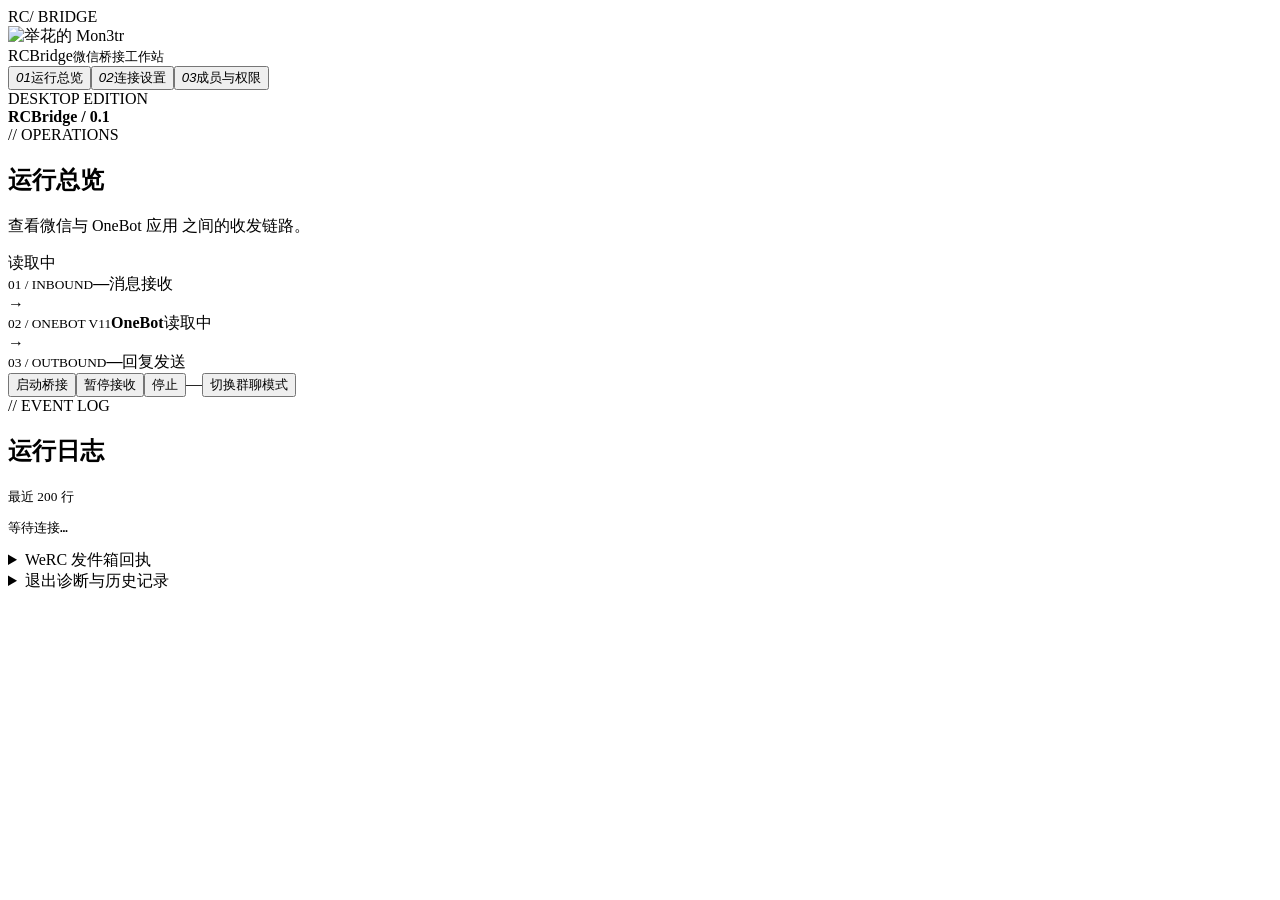
==== desktop/ui/index.html @ e33189b1 "Record RCBridge 0.1.0 standalone source baseline" ====
<!doctype html><html lang="zh-CN" data-ef-variant="site"><meta charset="utf-8"><meta name="viewport" content="width=device-width,initial-scale=1"><title>RCBridge</title><link rel="icon" href="/icon.png"><link rel="stylesheet" href="/theme.css"><body>
<aside><div class="series">RC<span>/</span> BRIDGE</div><div class="brand"><img src="/icon.png" width="58" height="58" alt="举花的 Mon3tr"><div>RCBridge<small>微信桥接工作站</small></div></div><nav aria-label="工作区"><button class="nav-item active" data-tab="dashboard" onclick="switchTab('dashboard')"><i>01</i>运行总览</button><button class="nav-item" data-tab="settings" onclick="switchTab('settings')"><i>02</i>连接设置</button><button class="nav-item" data-tab="members" onclick="switchTab('members')"><i>03</i>成员与权限</button></nav><footer>DESKTOP EDITION<br><strong>RCBridge / 0.1</strong></footer></aside>
<main><section class="tab-page active" id="page-dashboard"><div class="kicker">// OPERATIONS</div><header><div><h1>运行总览</h1><p>查看微信与 OneBot 应用 之间的收发链路。</p></div><span class="badge" id="statusText">读取中</span></header>
<div class="route" aria-label="消息链路"><div><small>01 / INBOUND</small><strong id="recvStatus">—</strong><span id="recvDetail">消息接收</span></div><b>→</b><div><small>02 / ONEBOT V11</small><strong>OneBot</strong><span id="obStatus">读取中</span></div><b>→</b><div><small>03 / OUTBOUND</small><strong id="sendMethod">—</strong><span>回复发送</span></div></div>
<div class="toolbar actions"><button class="primary" id="btnStart" onclick="action('start')">启动桥接</button><button id="btnPause" onclick="action('pause')">暂停接收</button><button id="btnResume" onclick="action('resume')" hidden>恢复接收</button><button id="btnStop" onclick="action('stop')">停止</button><span class="spacer"></span><span id="modeStatus">—</span><button onclick="action('mode')">切换群聊模式</button></div>
<div class="sectiontitle"><div><div class="kicker">// EVENT LOG</div><h2>运行日志</h2></div><small>最近 200 行</small></div><pre id="log" class="log-box" aria-label="运行日志">等待连接…</pre>
<details class="diag"><summary>WeRC 发件箱回执</summary><p>只查询最近 25 个任务，不创建、提交或重试。</p><button onclick="inspectOutbox()">读取回执</button><pre id="receipts">尚未查询</pre></details><details class="diag"><summary>退出诊断与历史记录</summary><dl><dt>上次退出</dt><dd id="erLast">—</dd><dt>运行时长</dt><dd id="erUptime">—</dd><dt>当前阶段</dt><dd id="erPhase">—</dd></dl><button onclick="loadExitReason()">刷新诊断</button><pre id="erHistory"></pre></details></section>
<!--SETTINGS--><!--MEMBERS--></main><div id="toast" role="status" class="toast"></div><script src="/common.js"></script><script src="/settings.js"></script><script src="/members.js"></script><script src="/dashboard.js"></script></body></html>
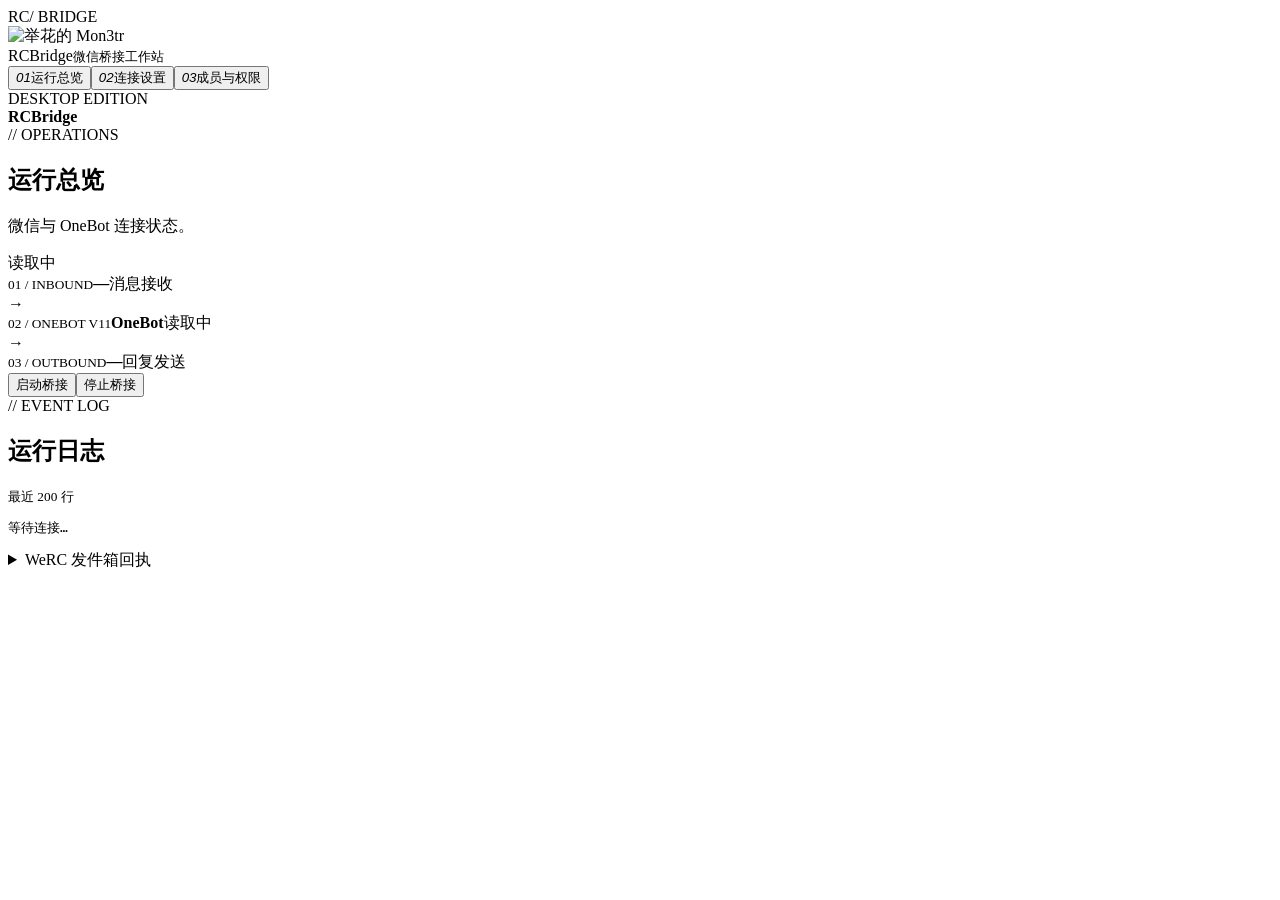
==== commit 8c2aa504: "Discover WeRC groups from recent observations and simplify desktop controls" ====
--- a/desktop/ui/index.html
+++ b/desktop/ui/index.html
@@ -1,8 +1,8 @@
 <!doctype html><html lang="zh-CN" data-ef-variant="site"><meta charset="utf-8"><meta name="viewport" content="width=device-width,initial-scale=1"><title>RCBridge</title><link rel="icon" href="/icon.png"><link rel="stylesheet" href="/theme.css"><body>
-<aside><div class="series">RC<span>/</span> BRIDGE</div><div class="brand"><img src="/icon.png" width="58" height="58" alt="举花的 Mon3tr"><div>RCBridge<small>微信桥接工作站</small></div></div><nav aria-label="工作区"><button class="nav-item active" data-tab="dashboard" onclick="switchTab('dashboard')"><i>01</i>运行总览</button><button class="nav-item" data-tab="settings" onclick="switchTab('settings')"><i>02</i>连接设置</button><button class="nav-item" data-tab="members" onclick="switchTab('members')"><i>03</i>成员与权限</button></nav><footer>DESKTOP EDITION<br><strong>RCBridge / 0.1</strong></footer></aside>
-<main><section class="tab-page active" id="page-dashboard"><div class="kicker">// OPERATIONS</div><header><div><h1>运行总览</h1><p>查看微信与 OneBot 应用 之间的收发链路。</p></div><span class="badge" id="statusText">读取中</span></header>
+<aside><div class="series">RC<span>/</span> BRIDGE</div><div class="brand"><img src="/icon.png" width="58" height="58" alt="举花的 Mon3tr"><div>RCBridge<small>微信桥接工作站</small></div></div><nav aria-label="工作区"><button class="nav-item active" data-tab="dashboard" onclick="switchTab('dashboard')"><i>01</i>运行总览</button><button class="nav-item" data-tab="settings" onclick="switchTab('settings')"><i>02</i>连接设置</button><button class="nav-item" data-tab="members" onclick="switchTab('members')"><i>03</i>成员与权限</button></nav><footer>DESKTOP EDITION<br><strong>RCBridge <span id="displayVersion"></span></strong></footer></aside>
+<main><section class="tab-page active" id="page-dashboard"><div class="kicker">// OPERATIONS</div><header><div><h1>运行总览</h1><p>微信与 OneBot 连接状态。</p></div><span class="badge" id="statusText">读取中</span></header>
 <div class="route" aria-label="消息链路"><div><small>01 / INBOUND</small><strong id="recvStatus">—</strong><span id="recvDetail">消息接收</span></div><b>→</b><div><small>02 / ONEBOT V11</small><strong>OneBot</strong><span id="obStatus">读取中</span></div><b>→</b><div><small>03 / OUTBOUND</small><strong id="sendMethod">—</strong><span>回复发送</span></div></div>
-<div class="toolbar actions"><button class="primary" id="btnStart" onclick="action('start')">启动桥接</button><button id="btnPause" onclick="action('pause')">暂停接收</button><button id="btnResume" onclick="action('resume')" hidden>恢复接收</button><button id="btnStop" onclick="action('stop')">停止</button><span class="spacer"></span><span id="modeStatus">—</span><button onclick="action('mode')">切换群聊模式</button></div>
+<div class="toolbar actions"><button class="primary" id="btnStart" onclick="action('start')">启动桥接</button><button id="btnStop" onclick="action('stop')">停止桥接</button></div>
 <div class="sectiontitle"><div><div class="kicker">// EVENT LOG</div><h2>运行日志</h2></div><small>最近 200 行</small></div><pre id="log" class="log-box" aria-label="运行日志">等待连接…</pre>
-<details class="diag"><summary>WeRC 发件箱回执</summary><p>只查询最近 25 个任务，不创建、提交或重试。</p><button onclick="inspectOutbox()">读取回执</button><pre id="receipts">尚未查询</pre></details><details class="diag"><summary>退出诊断与历史记录</summary><dl><dt>上次退出</dt><dd id="erLast">—</dd><dt>运行时长</dt><dd id="erUptime">—</dd><dt>当前阶段</dt><dd id="erPhase">—</dd></dl><button onclick="loadExitReason()">刷新诊断</button><pre id="erHistory"></pre></details></section>
+<details class="diag"><summary>WeRC 发件箱回执</summary><p>查看最近 25 条发送任务。</p><button onclick="inspectOutbox()">读取回执</button><pre id="receipts">尚未查询</pre></details></section>
 <!--SETTINGS--><!--MEMBERS--></main><div id="toast" role="status" class="toast"></div><script src="/common.js"></script><script src="/settings.js"></script><script src="/members.js"></script><script src="/dashboard.js"></script></body></html>
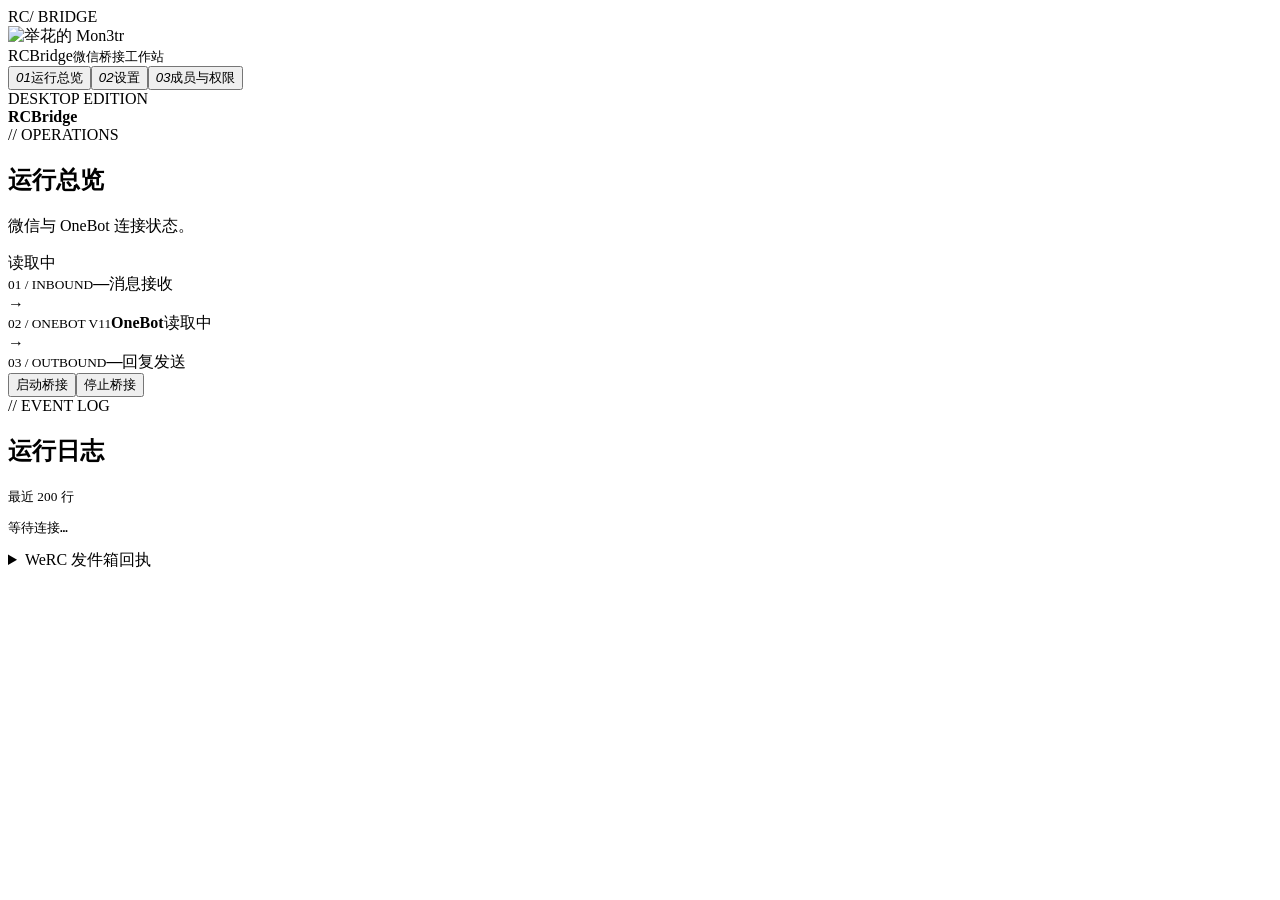
==== commit f6c9c3bd: "Add RCBridge startup settings and restore native sessions" ====
--- a/desktop/ui/index.html
+++ b/desktop/ui/index.html
@@ -1,5 +1,5 @@
 <!doctype html><html lang="zh-CN" data-ef-variant="site"><meta charset="utf-8"><meta name="viewport" content="width=device-width,initial-scale=1"><title>RCBridge</title><link rel="icon" href="/icon.png"><link rel="stylesheet" href="/theme.css"><body>
-<aside><div class="series">RC<span>/</span> BRIDGE</div><div class="brand"><img src="/icon.png" width="58" height="58" alt="举花的 Mon3tr"><div>RCBridge<small>微信桥接工作站</small></div></div><nav aria-label="工作区"><button class="nav-item active" data-tab="dashboard" onclick="switchTab('dashboard')"><i>01</i>运行总览</button><button class="nav-item" data-tab="settings" onclick="switchTab('settings')"><i>02</i>连接设置</button><button class="nav-item" data-tab="members" onclick="switchTab('members')"><i>03</i>成员与权限</button></nav><footer>DESKTOP EDITION<br><strong>RCBridge <span id="displayVersion"></span></strong></footer></aside>
+<aside><div class="series">RC<span>/</span> BRIDGE</div><div class="brand"><img src="/icon.png" width="58" height="58" alt="举花的 Mon3tr"><div>RCBridge<small>微信桥接工作站</small></div></div><nav aria-label="工作区"><button class="nav-item active" data-tab="dashboard" onclick="switchTab('dashboard')"><i>01</i>运行总览</button><button class="nav-item" data-tab="settings" onclick="switchTab('settings')"><i>02</i>设置</button><button class="nav-item" data-tab="members" onclick="switchTab('members')"><i>03</i>成员与权限</button></nav><footer>DESKTOP EDITION<br><strong>RCBridge <span id="displayVersion"></span></strong></footer></aside>
 <main><section class="tab-page active" id="page-dashboard"><div class="kicker">// OPERATIONS</div><header><div><h1>运行总览</h1><p>微信与 OneBot 连接状态。</p></div><span class="badge" id="statusText">读取中</span></header>
 <div class="route" aria-label="消息链路"><div><small>01 / INBOUND</small><strong id="recvStatus">—</strong><span id="recvDetail">消息接收</span></div><b>→</b><div><small>02 / ONEBOT V11</small><strong>OneBot</strong><span id="obStatus">读取中</span></div><b>→</b><div><small>03 / OUTBOUND</small><strong id="sendMethod">—</strong><span>回复发送</span></div></div>
 <div class="toolbar actions"><button class="primary" id="btnStart" onclick="action('start')">启动桥接</button><button id="btnStop" onclick="action('stop')">停止桥接</button></div>
